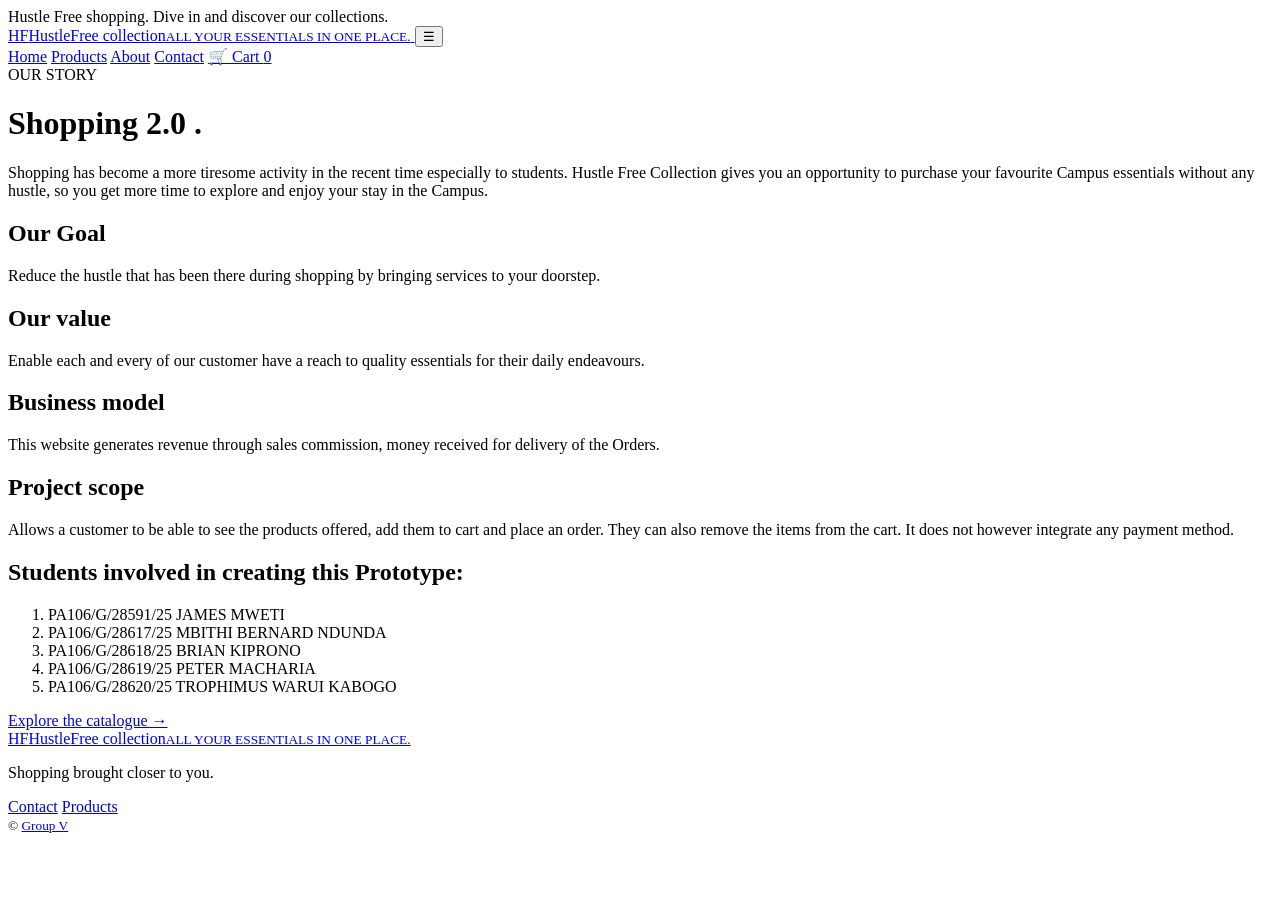
==== about.html @ b48a9cc3 "Add files via upload" ====
<!DOCTYPE html>
<html lang="en">
    <head>
        <meta charset="UTF-8">
        <meta name="viewport" content="width=device-width, initial-scale=1.0">
        <title>About | Hustle Free Collection</title>
        <link rel="stylesheet" href="css/style.css">
        <script src="js/main.js" defer></script>
        <script src="js/cart.js" defer></script>
        <link rel="icon" type="x-icon" href="images/icon.png">
    </head>
<body>
    <div class="announcement">Hustle Free shopping. Dive in and discover our collections.</div>
    <header class="site-header">
        <a class="brand" href="index.html">
            <span class="brand-mark">HF</span><span>Hustle<span class="brand-accent">Free collection</span><small>ALL YOUR ESSENTIALS IN ONE PLACE.</small></span>
        </a>
        <button class="menu-toggle" id="menuToggle" aria-label="Toggle navigation" aria-expanded="false">☰</button>
        <nav class="nav-links" id="navLinks">
            <a href="index.html">Home</a>
            <a href="products.html">Products</a>
            <a class="active" href="about.html">About</a>
            <a href="contact.html">Contact</a>
            <a class="cart-link" href="cart.html">🛒 Cart <span id="cartCount" class="cart-count">0</span></a>
        </nav>
    </header>


<main class="page-wrap">
    <span class="eyebrow">OUR STORY</span>
    <h1 class="page-title">Shopping 2.0 <span class="heading-dot">.</span></h1>
    <p class="page-intro">Shopping has become a more tiresome activity in the recent time especially to students. Hustle Free Collection gives you an opportunity to purchase your favourite Campus essentials without any hustle, so you get more time to explore and enjoy your stay in the Campus.</p>
    <div class="info-grid">
        <article class="info-card">
            <h2>Our Goal</h2>
            <p>Reduce the hustle that has been there during shopping by bringing services to your doorstep.</p>
        </article>
        <article class="info-card">
            <h2>Our value</h2>
            <p>Enable each and every of our customer have a reach to quality essentials for their daily endeavours.</p>
        </article>
    </div>
    <section class="report-note">
        <h1></h1>
        <h2>Business model</h2>
        <p>This website generates revenue through sales commission, money received for delivery of the Orders.</p>
        <h2>Project scope</h2>
        <p>Allows a customer to be able to see the products offered, add them to cart and place an order. They can also remove the items from the cart. It does not however integrate any payment method.</p>
        <h2 id="developers">Students involved in creating this Prototype:</h2>
        <ol start="1">
            <li>PA106/G/28591/25 JAMES MWETI</li>
            <li>PA106/G/28617/25 MBITHI BERNARD NDUNDA</li>
            <li>PA106/G/28618/25 BRIAN KIPRONO</li>
            <li>PA106/G/28619/25 PETER MACHARIA</li>
            <li>PA106/G/28620/25 TROPHIMUS WARUI KABOGO</li>
        </ol>
    </section>
    <a class="btn btn-primary" href="products.html">Explore the catalogue →</a>
</main>


<footer class="site-footer">
    <a class="brand footer-brand" href="index.html">
       <span class="brand-mark">HF</span><span>Hustle<span class="brand-accent">Free collection</span><small>ALL YOUR ESSENTIALS IN ONE PLACE.</small></span>
    </a>
    <p>Shopping brought closer to you.</p>
    <div>
        <a href="contact.html">Contact</a>
        <a href="products.html">Products</a>
    </div>
    <small class="copyright">© <span id="year"></span><a href="about.html#developers">Group V</a></small>
</footer>
</body>
</html>
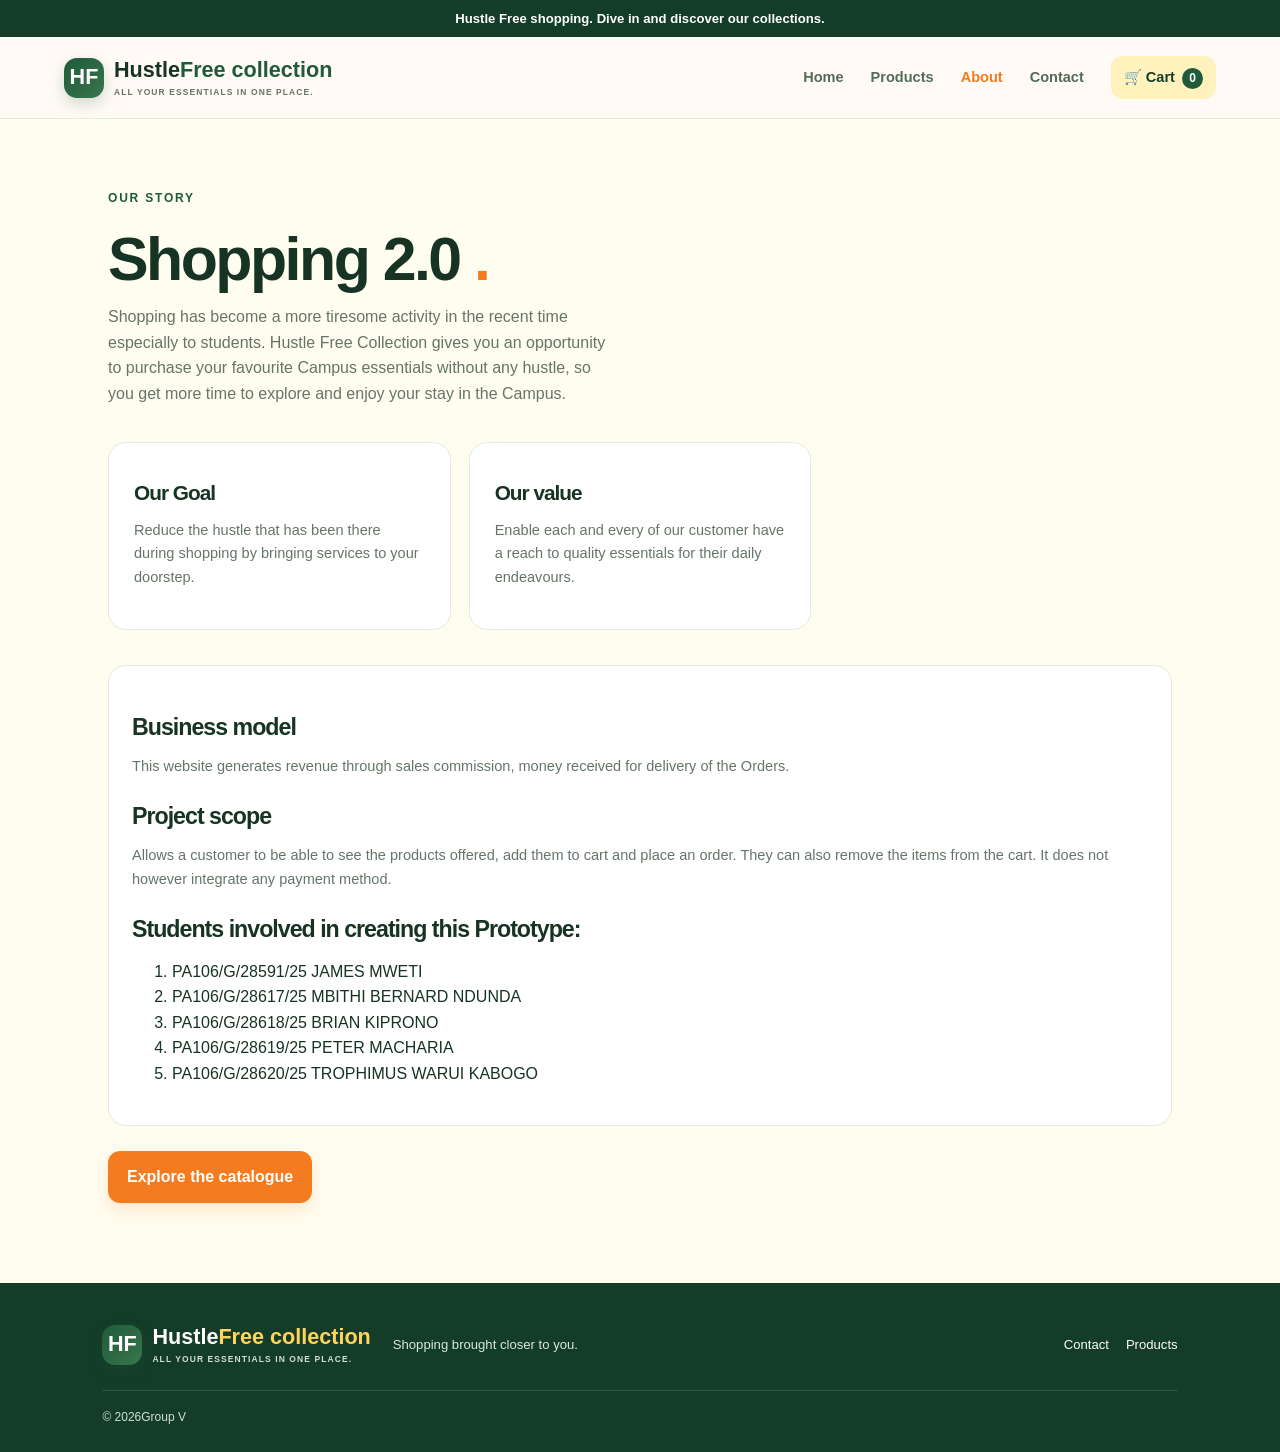
==== commit 2c663f39: "Fix file paths and update button text in about.html Updated file paths for styles and scripts, and m" ====
--- a/about.html
+++ b/about.html
@@ -4,10 +4,10 @@
         <meta charset="UTF-8">
         <meta name="viewport" content="width=device-width, initial-scale=1.0">
         <title>About | Hustle Free Collection</title>
-        <link rel="stylesheet" href="css/style.css">
-        <script src="js/main.js" defer></script>
-        <script src="js/cart.js" defer></script>
-        <link rel="icon" type="x-icon" href="images/icon.png">
+        <link rel="stylesheet" href="style.css">
+        <script src="main.js" defer></script>
+        <script src="cart.js" defer></script>
+        <link rel="icon" type="x-icon" href="icon.png">
     </head>
 <body>
     <div class="announcement">Hustle Free shopping. Dive in and discover our collections.</div>
@@ -55,7 +55,7 @@
             <li>PA106/G/28620/25 TROPHIMUS WARUI KABOGO</li>
         </ol>
     </section>
-    <a class="btn btn-primary" href="products.html">Explore the catalogue →</a>
+    <a class="btn btn-primary" href="products.html">Explore the catalogue </a>
 </main>
 
 
--- a/style.css
+++ b/style.css
@@ -0,0 +1,867 @@
+@import url('https://fonts.googleapis.com/css2?family=DM+Sans:wght@400;500;600;700&family=Space+Grotesk:wght@500;600;700&display=swap');
+:root {
+    --green:#1f5b3a;
+    --green-dark:#143d29;
+    --yellow:#ffd447;
+    --orange:#f47b20;
+    --cream:#fffdf0;
+    --ink:#173323;
+    --muted:#667568;
+    --line:#e4eadf;
+    --white:#fff;
+    --shadow:0 14px 35px rgba(52,30,85,.09);
+
+}
+* {
+    box-sizing:border-box
+}
+html {
+    scroll-behavior:smooth;
+    scroll-padding-top:95px
+}
+body {
+    margin:0;
+    background:var(--cream);
+    color:var(--ink);
+    font-family:'DM Sans',Arial,sans-serif;
+    line-height:1.6
+}
+a {
+    color:inherit;
+    text-decoration:none
+}
+button,input,textarea {
+    font:inherit
+}
+.announcement {
+    text-align:center;
+    background:var(--green-dark);
+    color:white;
+    font-size:.82rem;
+    padding:8px 14px;
+    font-weight:600
+}
+.site-header {
+    height:82px;
+    padding:0 max(5vw,22px);
+    display:flex;
+    align-items:center;
+    justify-content:space-between;
+    gap:25px;
+    background:rgba(255,250,244,.96);
+    border-bottom:1px solid var(--line);
+    position:sticky;
+    top:0;
+    z-index:20;
+    backdrop-filter:blur(12px)
+}
+.brand {
+    display:flex;
+    align-items:center;
+    gap:10px;
+    font-family:'Space Grotesk',sans-serif;
+    font-size:1.35rem;
+    font-weight:700;
+    line-height:1.15;
+    white-space:nowrap
+}
+.brand-mark {
+    width:40px;
+    height:40px;
+    border-radius:13px;
+    display:grid;
+    place-items:center;
+    color:#fff;
+    background:linear-gradient(135deg,var(--green),#39764d);
+    box-shadow:0 6px 14px #1f5b3a33
+}
+.brand-accent {
+    color:var(--green)
+}
+.brand small {
+    display:block;
+    font:600 .53rem 'DM Sans',sans-serif;
+    letter-spacing:1.1px;
+    color:var(--muted);
+    margin-top:4px
+}
+.nav-links {
+    display:flex;
+    align-items:center;
+    gap:27px;
+    font-size:.91rem;
+    font-weight:600
+}
+.nav-links>a:not(.cart-link) {
+    color:#536b59;
+    transition:color .2s
+}
+.nav-links>a:hover,.nav-links>a.active {
+    color:var(--orange)
+}
+.cart-link {
+    background:#fff2bd;
+    border-radius:12px;
+    padding:10px 13px;
+    color:var(--green-dark)
+}
+.cart-count {
+    display:inline-grid;
+    place-items:center;
+    min-width:21px;
+    height:21px;
+    border-radius:50%;
+    background:var(--green);
+    color:white;
+    font-size:.75rem;
+    margin-left:3px
+}
+.menu-toggle {
+    display:none;
+    border:0;
+    background:none;
+    font-size:1.5rem;
+    color:var(--green);
+    cursor:pointer
+}
+.hero {
+    min-height:520px;
+    padding:65px max(8vw,25px) 60px;
+    display:grid;
+    grid-template-columns:1.05fr .95fr;
+    align-items:center;
+    gap:35px;
+    overflow:hidden;
+    background:radial-gradient(circle at 83% 35%,#f1e6ff 0,transparent 32%),var(--cream)
+}
+.hero-content {
+    max-width:590px
+}
+.eyebrow {
+    display:inline-block;
+    color:var(--green);
+    font-size:.75rem;
+    font-weight:700;
+    letter-spacing:1.8px
+}
+.hero h1,.page-title {
+    font:700 clamp(2.7rem,5vw,4.7rem)/1.08 'Space Grotesk',sans-serif;
+    letter-spacing:-2.5px;
+    margin:17px 0
+}
+.hero h1 span {
+    color:var(--green)
+}
+.hero-content>p,.section-heading p,.page-intro {
+    color:var(--muted);
+    max-width:510px
+}
+.hero-content>p {
+    font-size:1.05rem
+}
+.hero-actions {
+    display:flex;
+    align-items:center;
+    gap:23px;
+    margin-top:28px;
+    flex-wrap:wrap
+}
+.btn {
+    border:0;
+    display:inline-flex;
+    align-items:center;
+    justify-content:center;
+    gap:15px;
+    padding:13px 19px;
+    border-radius:12px;
+    font-weight:700;
+    cursor:pointer;
+    transition:transform .2s,box-shadow .2s
+}
+.btn:hover {
+    transform:translateY(-2px);
+    box-shadow:0 9px 20px #f47b2040
+}
+.btn-primary {
+    color:white;
+    background:var(--orange);
+    box-shadow:0 7px 16px #f47b202b
+}
+.text-link {
+    color:var(--green);
+    font-weight:700;
+    font-size:.9rem
+}
+.hero-note {
+    display:flex;
+    align-items:center;
+    gap:12px;
+    margin-top:34px;
+    font-size:.83rem
+}
+.hero-note small {
+    color:var(--muted)
+}
+.avatar-stack {
+    display:flex
+}
+.avatar-stack i {
+    font-style:normal;
+    width:35px;
+    height:35px;
+    display:grid;
+    place-items:center;
+    background:#fff2bd;
+    border:2px solid var(--cream);
+    border-radius:50%;
+    margin-left:-7px
+}
+.avatar-stack i:first-child {
+    margin-left:0
+}
+.hero-art {
+    position:relative;
+    min-height:370px;
+    display:grid;
+    place-items:center
+}
+
+.tag-top {
+    top:9%;
+    left:6%
+}
+.tag-bottom {
+    right:2%;
+    bottom:10%
+}
+.spark {
+    position:absolute;
+    color:var(--orange);
+    font-size:2.2rem
+}
+.spark-one {
+    top:17%;
+    right:15%
+}
+.spark-two {
+    left:7%;
+    bottom:20%;
+    color:var(--green)
+}
+.trust-strip {
+    display:grid;
+    grid-template-columns:repeat(3,1fr);
+    padding:25px max(8vw,25px);
+    gap:22px;
+    background:#fff;
+    border-top:1px solid var(--line);
+    border-bottom:1px solid var(--line)
+}
+.trust-strip>div {
+    display:grid;
+    grid-template-columns:42px 1fr;
+    grid-template-rows:auto auto;
+    align-items:center;
+    column-gap:10px
+}
+.trust-strip>div>span {
+    grid-row:1/3;
+    width:42px;
+    height:42px;
+    border-radius:13px;
+    background:#fff2bd;
+    display:grid;
+    place-items:center;
+    font-size:1.2rem
+}
+.trust-strip strong {
+    font-size:.9rem
+}
+.trust-strip small {
+    font-size:.77rem;
+    color:var(--muted)
+}
+.section {
+    padding:76px max(8vw,25px)
+}
+.section-heading {
+    display:flex;
+    justify-content:space-between;
+    align-items:end;
+    gap:20px
+}
+.section-heading h2,.seller-banner h2,.info-card h2,.report-note h2 {
+    font:700 clamp(1.9rem,3.5vw,2.7rem)/1.15 'Space Grotesk',sans-serif;
+    letter-spacing:-1px;
+    margin:9px 0
+}
+.heading-dot {
+    color:var(--orange)
+}
+.section-heading p {
+    margin:0
+}
+.section-heading>.text-link {
+    white-space:nowrap;
+    margin-bottom:8px
+}
+.filters {
+    display:flex;
+    gap:9px;
+    flex-wrap:wrap;
+    margin:27px 0
+}
+.filter-btn {
+    border:1px solid var(--line);
+    background:white;
+    color:black;
+    border-radius:999px;
+    padding:9px 16px;
+    font-size:.84rem;
+    font-weight:600;
+    cursor:pointer
+}
+.filter-btn.active,.filter-btn:hover {
+    background:var(--yellow);
+    color:var(--green-dark);
+    border-color:var(--green)
+}
+.product-grid {
+    display:grid;
+    grid-template-columns:repeat(4,minmax(0,1fr));
+    gap:20px
+} 
+.product-card {
+    background:wheat;
+    border:1px solid var(--line);
+    border-radius:18px;
+    overflow:hidden;
+    transition:transform .22s,box-shadow .22s
+}
+.product-card:hover {
+    transform:translateY(-5px);
+    box-shadow:var(--shadow)
+}
+.product-image {
+    height:200px;
+    display:flex;
+    align-items:center;
+    justify-content:center;
+    font-size:4.5rem;
+    position:relative;
+    overflow:hidden;
+    min-height:200px;
+    background:white
+}
+
+.product-badge {
+    position:absolute;
+    top:10px;
+    left:10px;
+    z-index:1;
+    background:white;
+    padding:5px 9px;
+    border-radius:999px;
+    font-size:.65rem;
+    font-weight:700;
+    color:var(--orange)
+}  
+.product-info {
+    padding:16px
+}
+.product-category {
+    color:var(--muted);
+    font-size:.72rem
+}
+.product-info h3 {
+    font:700 1rem 'Space Grotesk',sans-serif;
+    margin:5px 0 9px
+}
+.product-description {
+    color:var(--muted);
+    font-size:.8rem;
+    min-height:39px;
+    margin:0 0 13px
+}
+.product-bottom {
+    display:flex;
+    align-items:center;
+    justify-content:space-between;
+    gap:7px
+}
+.product-price {
+    font-weight:700;
+    font-size:1.02rem
+}
+.add-btn {
+    border:0;
+    border-radius:10px;
+    background:var(--green);
+    color:white;
+    font-size:.8rem;
+    font-weight:700;
+    padding:9px 11px;
+    cursor:pointer
+}
+.add-btn:hover {
+    background:var(--green-dark)
+}
+.site-footer {
+    padding:38px max(8vw,25px) 25px;
+    background:#143d29;
+    color:#fff;
+    display:flex;
+    align-items:center;
+    gap:22px;
+    flex-wrap:wrap
+}
+.footer-brand .brand-accent {
+    color:#ffd45a
+}
+.footer-brand small {
+    color:#d1dfd2
+}
+.site-footer>p {
+    color:#dce8d9;
+    font-size:.82rem;
+    margin-right:auto
+}
+.site-footer>div {
+    display:flex;
+    gap:17px;
+    font-size:.82rem;
+    color:#fffdf0
+}
+.copyright {
+    width:100%;
+    border-top:1px solid #315640;
+    padding-top:17px;
+    color:#d1dfd2;
+    font-size:.75rem
+}
+.page-wrap {
+    max-width:1120px;
+    min-height:58vh;
+    margin:auto;
+    padding:65px 28px 80px
+}
+.page-title {
+    font-size:clamp(2.4rem,5vw,3.8rem);
+    margin-bottom:12px
+}
+.page-intro {
+    margin:0 0 28px
+}
+.search-box {
+    display:flex;
+    align-items:center;
+    gap:10px;
+    background:white;
+    border:1px solid var(--line);
+    border-radius:12px;
+    padding:0 15px;
+    max-width:500px;
+    height:48px
+}
+.search-box input {
+    border:0;
+    outline:0;
+    flex:1;
+    min-width:0;
+    background:transparent
+}
+.cart-layout {
+    display:grid;
+    grid-template-columns:1.5fr .8fr;
+    gap:24px;
+    align-items:start
+}
+.cart-items,.order-summary,.checkout-form,.info-card,.report-note,.contact-form {
+    background:white;
+    border:1px solid var(--line);
+    border-radius:18px;
+    padding:23px
+}
+.cart-row {
+    display:grid;
+    grid-template-columns:68px 1fr auto;
+    gap:15px;
+    align-items:center;
+    padding:15px 0;
+    border-bottom:1px solid var(--line)
+}
+.cart-row:first-child {
+    padding-top:0
+}
+.cart-row:last-child {
+    border-bottom:0
+}
+.cart-thumb {
+    width:68px;
+    height:68px;
+    display:grid;
+    place-items:center;
+    background:#fff2bd;
+    border-radius:13px;
+    font-size:2rem
+}
+.cart-row h3 {
+    font-size:.95rem;
+    margin:0 0 4px
+}
+.cart-row p {
+    margin:0;
+    color:var(--muted);
+    font-size:.82rem
+}
+.quantity-controls {
+    display:flex;
+    align-items:center;
+    gap:9px;
+    margin-top:8px
+}
+.quantity-controls button,.remove-btn {
+    border:1px solid var(--line);
+    background:white;
+    border-radius:7px;
+    padding:2px 9px;
+    cursor:pointer
+}
+
+.remove-btn:hover {
+    background:olivedrab
+}
+.remove-btn {
+    background:var(--orange);
+    color:#000;
+    border:0;
+    border-radius:8px;
+    padding:8px 12px;
+    font-size:.75rem;
+    margin-left:6px;
+    cursor:pointer
+}
+.order-summary h2 {
+    font:700 1.25rem 'Space Grotesk',sans-serif;
+    margin-top:0
+}
+.summary-line {
+    display:flex;
+    justify-content:space-between;
+    gap:15px;
+    margin:13px 0;
+    color:var(--muted);
+    font-size:.9rem
+}
+.summary-total {
+    border-top:1px solid var(--line);
+    padding-top:15px;
+    margin-top:18px;
+    color:var(--ink);
+    font-weight:700;
+    font-size:1.05rem
+}
+.order-summary .btn {
+    width:100%;
+    margin-top:15px
+}
+.empty-state {
+    text-align:center;
+    padding:40px 20px;
+    background:white;
+    border:1px dashed #dce8d9;
+    border-radius:18px
+}
+.empty-state>span {
+    font-size:3.5rem
+}
+.empty-state h2 {
+    font:700 1.5rem 'Space Grotesk',sans-serif
+}
+.empty-state p {
+    color:var(--muted)
+}
+.checkout-grid {
+    display:grid;
+    grid-template-columns:1.1fr .9fr;
+    gap:24px;
+    align-items:start
+}
+.checkout-form h2,.order-summary h2 {
+    font-family:'Space Grotesk',sans-serif
+}
+.form-field,.contact-form label {
+    display:grid;
+    gap:7px;
+    margin-bottom:16px;
+    font-weight:600;
+    font-size:.87rem
+}
+.form-field input,.form-field textarea,.contact-form input,.contact-form textarea {
+    width:100%;
+    border:1px solid #e4dbeE;
+    border-radius:10px;
+    padding:12px;
+    outline:none;
+    background:#fffdfb
+}
+.form-field input:focus,.contact-form input:focus,.contact-form textarea:focus {
+    border-color:var(--green);
+    box-shadow:0 0 0 3px #1f5b3a17
+}
+.checkout-form .btn {
+    width:100%
+}
+.info {
+    font-size:.8rem;
+    color:var(--muted);
+    margin-top:14px
+}
+.info-grid {
+    display:grid;
+    grid-template-columns:repeat(3,1fr);
+    gap:18px;
+    margin:35px 0
+}
+.info-card {
+    padding:25px
+}
+.info-icon {
+    font-size:2rem
+}
+.info-card h2 {
+    font-size:1.3rem;
+    margin:13px 0 7px
+}
+.info-card p,.report-note p {
+    color:var(--muted);
+    font-size:.91rem
+}
+.report-note {
+    margin:25px 0
+}
+.report-note h2 {
+    font-size:1.45rem;
+    margin-top:10px
+}
+.report-note h2:not(:first-child) {
+    margin-top:25px
+}
+.contact-form {
+    max-width:650px
+}
+.contact-form label {
+    margin-bottom:18px
+}
+.form-feedback {
+    color:var(--green);
+    font-weight:600
+}
+.menu-toggle:focus-visible,.btn:focus-visible,button:focus-visible,a:focus-visible {
+    outline:3px solid #ffd45a;
+    outline-offset:3px
+}
+@media(max-width:900px) {
+    .nav-links {
+        gap:14px;
+        font-size:.83rem
+    }
+    .hero {
+        padding-left:5vw;
+        padding-right:5vw
+    }
+    .product-grid {
+        grid-template-columns:repeat(2,minmax(0,1fr))
+    }
+    .art-card-front {
+        left:7%
+    }
+    .art-card-back {
+        right:4%
+    }
+    .cart-layout,.checkout-grid {
+        grid-template-columns:1fr
+    }
+    .order-summary {
+        order:2
+    }
+}
+@media(max-width:680px) {
+    .site-header {
+        height:72px;
+        padding:0 18px
+    }
+    .brand {
+        font-size:1.18rem
+    }
+    .brand-mark {
+        width:36px;
+        height:36px
+    }
+    .menu-toggle {
+        display:block
+    }
+    .nav-links {
+        display:none;
+        position:absolute;
+        top:72px;
+        left:0;
+        right:0;
+        padding:18px;
+        background:var(--cream);
+        border-bottom:1px solid var(--line);
+        box-shadow:var(--shadow);
+        flex-direction:column;
+        align-items:stretch;
+        gap:5px
+    }
+    .nav-links.open {
+        display:flex
+    }
+    .nav-links>a {
+        padding:11px 12px
+    }
+    .cart-link {
+        display:flex;
+        justify-content:space-between;
+        align-items:center
+    }
+    .hero {
+        grid-template-columns:1fr;
+        padding:55px 23px 30px;
+        gap:10px
+    }
+    .hero h1 {
+        font-size:3.2rem
+    }
+    .hero-art {
+        min-height:320px
+    }
+
+    .tag-top {
+        left:1%;
+        top:5%
+    }
+    .tag-bottom {
+        right:0;
+        bottom:6%
+    }
+    .trust-strip {
+        grid-template-columns:1fr;
+        padding:22px 25px;
+        gap:17px
+    }
+    .section {
+        padding:55px 22px
+    }
+    .section-heading {
+        align-items:start;
+        flex-direction:column
+    }
+    .section-heading h2 {
+        font-size:2rem
+    }
+    .product-grid {
+        gap:12px
+    }
+    .product-image {
+        height:135px;
+        font-size:3.5rem
+    }
+    .product-info {
+        padding:12px
+    }
+    .product-info h3 {
+        font-size:.9rem
+    }
+    .product-description {
+        font-size:.75rem
+    }
+    .product-bottom {
+        align-items:start;
+        flex-direction:column
+    }
+    .add-btn {
+        width:100%
+    }
+    .site-footer {
+        padding:32px 23px
+    }
+    .site-footer>p {
+        width:100%;
+        margin:0
+    }
+    .page-wrap {
+        padding:45px 20px 60px
+    }
+    .page-title {
+        font-size:2.5rem;
+        letter-spacing:-1.5px
+    }
+    .info-grid {
+        grid-template-columns:1fr
+    }
+    .cart-row {
+        grid-template-columns:55px 1fr auto;
+        gap:10px
+    }
+    .cart-thumb {
+        width:55px;
+        height:55px
+    }
+    .cart-row h3 {
+        font-size:.85rem
+    }
+    .remove-btn {
+        margin-left:0;
+        margin-top:5px
+    }
+    .cart-items,.order-summary,.checkout-form,.contact-form {
+        padding:17px
+    }
+}
+@media(max-width:370px) {
+    .product-grid {
+        grid-template-columns:1fr
+    }
+    .product-image {
+        height:175px
+    }
+    .hero h1 {
+        font-size:2.6rem
+    }
+    .seller-emoji {
+        display:none
+    }
+}
+.product-photo {
+    width: 100%;
+    height: 180px;
+    object-fit: contain;
+    display: block;
+     padding: 10px; 
+}
+
+.cart-product-image {
+    width: 80px;
+    height: 80px;
+    object-fit: contain;
+    background: #fffdf0;
+    border-radius: 12px;
+    padding: 5px;
+}
+
+.cart-product-details h3 {
+    color: #143d29;
+    margin: 0 0 6px;
+}
+
+.cart-product-details p {
+    margin: 4px 0;
+    font-size: 0.9rem;
+}
+.success-panel{
+ padding:25px
+   
+}
+
